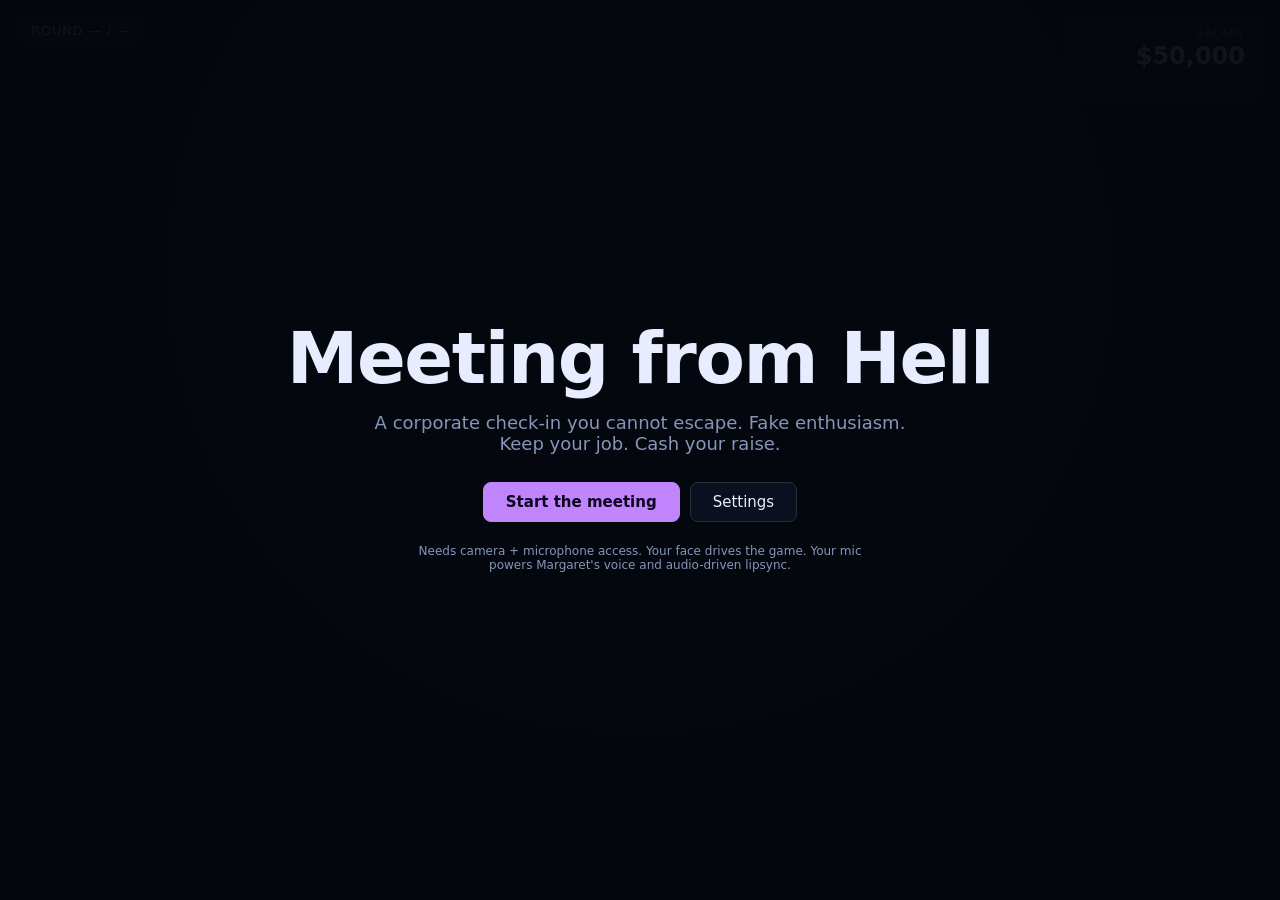
==== meeting-from-hell/site/index.html @ 23f88dff "Scaffold Meeting from Hell — browser game, face rig = controller Top-level folder meeting-from-hell/" ====
<!doctype html>
<html lang="en">
<head>
  <meta charset="utf-8" />
  <meta name="viewport" content="width=device-width, initial-scale=1" />
  <title>Meeting from Hell — fake enthusiasm or else</title>
  <link rel="stylesheet" href="style.css?v=20260420T181818Z" />
  <script type="importmap">
  {
    "imports": {
      "three":           "https://unpkg.com/three@0.170.0/build/three.module.js",
      "three/addons/":   "https://unpkg.com/three@0.170.0/examples/jsm/"
    }
  }
  </script>
</head>
<body>
  <div id="stage">
    <!-- 3D viewer mounts here -->
    <div id="viewer"></div>

    <!-- HUD overlay -->
    <div id="hud">
      <div id="round-pill">Round <span id="round-n">—</span> / <span id="round-total">—</span></div>
      <div id="salary">
        <div class="salary-label">Salary</div>
        <div class="salary-amount">$<span id="salary-amount">50,000</span></div>
        <div class="salary-delta" id="salary-delta"></div>
      </div>
    </div>

    <!-- Boss speech bubble -->
    <div id="bubble" class="hidden">
      <div class="bubble-name">MARGARET <span class="bubble-role">· Director of Employee Engagement</span></div>
      <div id="bubble-text"></div>
    </div>

    <!-- Enthusiasm meter (live during reaction window) -->
    <div id="enthusiasm" class="hidden">
      <div class="meter-label">Enthusiasm</div>
      <div class="meter-track"><div class="meter-fill" id="meter-fill"></div></div>
      <div class="meter-timer" id="meter-timer">5.0s</div>
    </div>

    <!-- Start / settings / end screens -->
    <div id="splash" class="screen">
      <h1>Meeting from Hell</h1>
      <p class="tagline">A corporate check-in you cannot escape. Fake enthusiasm. Keep your job. Cash your raise.</p>
      <div class="splash-actions">
        <button id="btn-start" class="primary">Start the meeting</button>
        <button id="btn-settings">Settings</button>
      </div>
      <p class="note">Needs camera + microphone access. Your face drives the game. Your mic powers Margaret's voice and audio-driven lipsync.</p>
    </div>

    <div id="settings" class="screen hidden">
      <h2>Settings</h2>

      <div class="field">
        <label>Boss character</label>
        <select id="cfg-character">
          <option value="ada">ada</option>
          <option value="taro">taro</option>
        </select>
      </div>

      <div class="field">
        <label>LLM backend</label>
        <select id="cfg-backend">
          <option value="chrome">Chrome built-in (zero install, Chrome 127+)</option>
          <option value="groq" selected>Groq cloud (free, needs API key)</option>
          <option value="webllm">WebLLM (~1.5 GB first-load, then offline) — stub</option>
          <option value="ollama">Ollama (local http://localhost:11434) — stub</option>
          <option value="openai">Custom OpenAI-compatible URL</option>
        </select>
      </div>

      <div class="field" data-for="groq">
        <label>Groq API key</label>
        <input id="cfg-groq-key" type="password" placeholder="gsk_..." autocomplete="off" />
        <p class="hint">Sign up at <a href="https://console.groq.com" target="_blank" rel="noopener">console.groq.com</a> — free tier is plenty.</p>
      </div>

      <div class="field" data-for="groq,openai,ollama">
        <label>Model</label>
        <input id="cfg-model" type="text" placeholder="gemma2-9b-it" />
      </div>

      <div class="field" data-for="openai">
        <label>API URL</label>
        <input id="cfg-url" type="text" placeholder="https://api.openai.com/v1/chat/completions" />
      </div>

      <div class="field" data-for="openai">
        <label>API key (optional)</label>
        <input id="cfg-api-key" type="password" autocomplete="off" />
      </div>

      <div class="field">
        <label>Rounds</label>
        <input id="cfg-rounds" type="number" value="5" min="1" max="20" />
      </div>

      <div class="settings-actions">
        <button id="btn-settings-save" class="primary">Save</button>
        <button id="btn-settings-cancel">Cancel</button>
      </div>
    </div>

    <div id="endscreen" class="screen hidden">
      <h2 id="end-title">Meeting adjourned</h2>
      <div class="end-salary">
        Final salary: <span>$<span id="end-salary">50,000</span></span>
      </div>
      <div class="end-delta" id="end-delta"></div>
      <p id="end-blurb"></p>
      <div class="end-actions">
        <button id="btn-again" class="primary">Another one</button>
        <button id="btn-home">Back to splash</button>
      </div>
    </div>

    <div id="status-line"></div>
  </div>

  <script type="module" src="game.js?v=20260420T181818Z"></script>
</body>
</html>
---- meeting-from-hell/site/style.css ----
:root {
  --bg-0: #05070d;
  --bg-1: #0b1020;
  --ink: #e7ecff;
  --ink-dim: #8795b8;
  --accent: #c084fc;
  --accent-2: #06B6D4;
  --good: #10b981;
  --bad: #ef4444;
  --panel: rgba(12, 18, 35, 0.88);
  --panel-border: #2a2f3a;
}

html, body {
  margin: 0; padding: 0; height: 100%;
  background: radial-gradient(ellipse at 50% 30%, #0a1330 0%, var(--bg-0) 60%);
  color: var(--ink);
  font-family: "Inter", "Segoe UI", system-ui, -apple-system, sans-serif;
  overflow: hidden;
}
#stage { position: relative; width: 100vw; height: 100vh; }
#viewer { position: absolute; inset: 0; }
#viewer canvas { display: block; width: 100% !important; height: 100% !important; }

/* ---- HUD ---- */
#hud {
  position: absolute; top: 16px; left: 16px; right: 16px;
  display: flex; justify-content: space-between; align-items: flex-start;
  pointer-events: none; z-index: 20;
}
#round-pill {
  background: var(--panel); border: 1px solid var(--panel-border);
  padding: 6px 14px; border-radius: 100px;
  font-size: 13px; letter-spacing: 0.06em; text-transform: uppercase;
}
#salary {
  background: var(--panel); border: 1px solid var(--panel-border);
  padding: 10px 18px; border-radius: 10px;
  min-width: 160px; text-align: right;
}
.salary-label { font-size: 11px; letter-spacing: 0.1em; text-transform: uppercase; color: var(--ink-dim); }
.salary-amount { font-size: 24px; font-weight: 700; margin-top: 2px; }
.salary-delta { font-size: 14px; height: 16px; margin-top: 2px; }
.salary-delta.up { color: var(--good); }
.salary-delta.down { color: var(--bad); }

/* ---- Bubble ---- */
#bubble {
  position: absolute; bottom: 120px; left: 50%; transform: translateX(-50%);
  max-width: 640px; min-width: 320px;
  background: var(--panel); border: 1px solid var(--panel-border);
  border-radius: 14px; padding: 16px 20px;
  box-shadow: 0 16px 40px rgba(0,0,0,0.5);
  z-index: 30;
}
.bubble-name { font-size: 11px; color: var(--accent); letter-spacing: 0.12em; margin-bottom: 6px; }
.bubble-role { color: var(--ink-dim); letter-spacing: 0.06em; font-size: 10px; }
#bubble-text { font-size: 16px; line-height: 1.5; }

/* ---- Enthusiasm meter ---- */
#enthusiasm {
  position: absolute; bottom: 30px; left: 50%; transform: translateX(-50%);
  width: min(520px, 80vw);
  z-index: 30;
}
.meter-label { font-size: 11px; letter-spacing: 0.1em; text-transform: uppercase; color: var(--ink-dim); margin-bottom: 6px; }
.meter-track { height: 10px; background: #1a1530; border-radius: 6px; overflow: hidden; border: 1px solid var(--panel-border); }
.meter-fill { height: 100%; width: 0; background: linear-gradient(90deg, var(--accent-2), var(--accent)); transition: width 80ms linear; }
.meter-timer { font-size: 11px; color: var(--ink-dim); margin-top: 4px; text-align: right; }

/* ---- Screens ---- */
.screen {
  position: absolute; inset: 0;
  display: flex; flex-direction: column; align-items: center; justify-content: center;
  background: rgba(5, 7, 13, 0.94);
  padding: 40px; box-sizing: border-box;
  z-index: 100;
}
.hidden { display: none !important; }
h1 { font-size: clamp(40px, 6vw, 72px); letter-spacing: -0.02em; margin: 0 0 8px; }
h2 { font-size: clamp(28px, 4vw, 44px); letter-spacing: -0.01em; margin: 0 0 18px; }
.tagline { font-size: 18px; color: var(--ink-dim); max-width: 560px; text-align: center; margin: 4px 0 28px; }
.note { font-size: 12px; color: var(--ink-dim); max-width: 480px; text-align: center; margin-top: 22px; }
button {
  background: var(--panel); color: var(--ink);
  border: 1px solid var(--panel-border); border-radius: 8px;
  padding: 10px 22px; font: inherit; font-size: 15px; cursor: pointer;
}
button:hover { border-color: var(--accent); }
button.primary { background: var(--accent); color: #0a0420; border-color: var(--accent); font-weight: 600; }
button.primary:hover { filter: brightness(1.1); }
.splash-actions, .settings-actions, .end-actions { display: flex; gap: 10px; }

/* ---- Settings ---- */
#settings { align-items: flex-start; justify-content: flex-start; overflow-y: auto; padding: 60px 40px; }
#settings .field { display: flex; flex-direction: column; gap: 6px; margin-bottom: 16px; width: min(520px, 100%); }
#settings label { font-size: 12px; letter-spacing: 0.08em; text-transform: uppercase; color: var(--ink-dim); }
#settings input, #settings select {
  background: #0f1424; color: var(--ink);
  border: 1px solid var(--panel-border); border-radius: 6px;
  padding: 9px 10px; font: inherit; font-size: 14px;
}
#settings input:focus, #settings select:focus { outline: 0; border-color: var(--accent); }
.hint { font-size: 11px; color: var(--ink-dim); margin: 2px 0 0; }
.hint a { color: var(--accent-2); }

/* ---- End screen ---- */
.end-salary { font-size: 22px; color: var(--ink-dim); margin-bottom: 6px; }
.end-salary span span { color: var(--ink); font-weight: 700; }
.end-delta { font-size: clamp(32px, 4vw, 48px); font-weight: 700; margin-bottom: 18px; }
.end-delta.up { color: var(--good); }
.end-delta.down { color: var(--bad); }
#end-blurb { max-width: 520px; text-align: center; color: var(--ink-dim); font-size: 16px; margin-bottom: 24px; }

/* ---- Status line ---- */
#status-line {
  position: absolute; bottom: 8px; left: 8px;
  font-size: 11px; color: var(--ink-dim); z-index: 10;
  pointer-events: none;
}
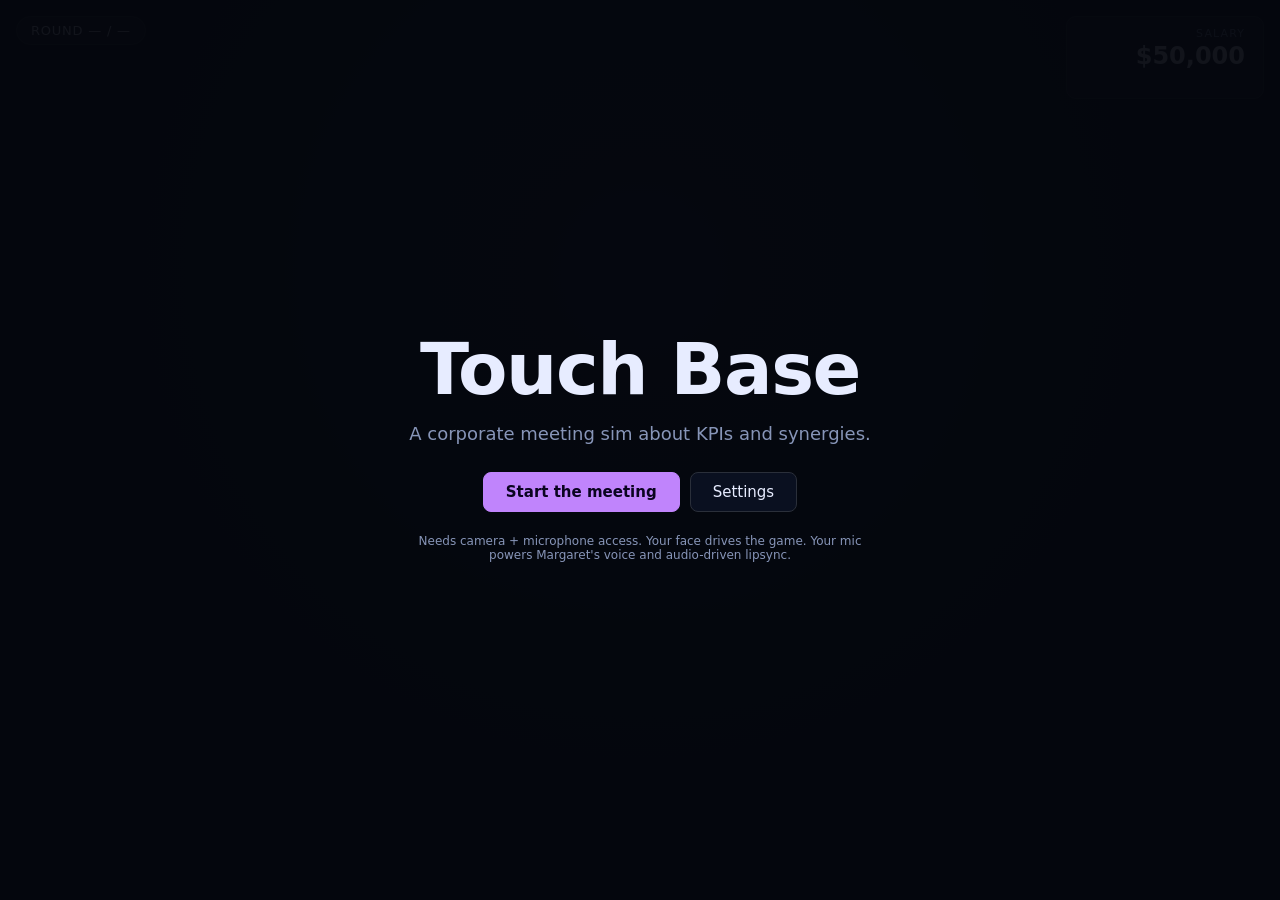
==== commit e9a4a7ec: "Touch Base: rename product + final prompts, interrupt mechanic, ARKit-wide face capture via upstream" ====
--- a/meeting-from-hell/site/index.html
+++ b/meeting-from-hell/site/index.html
@@ -3,8 +3,8 @@
 <head>
   <meta charset="utf-8" />
   <meta name="viewport" content="width=device-width, initial-scale=1" />
-  <title>Meeting from Hell — fake enthusiasm or else</title>
-  <link rel="stylesheet" href="style.css?v=20260420T181818Z" />
+  <title>Touch Base — a corporate meeting sim about KPIs and synergies</title>
+  <link rel="stylesheet" href="style.css?v=20260420T200316Z" />
   <script type="importmap">
   {
     "imports": {
@@ -44,8 +44,8 @@
 
     <!-- Start / settings / end screens -->
     <div id="splash" class="screen">
-      <h1>Meeting from Hell</h1>
-      <p class="tagline">A corporate check-in you cannot escape. Fake enthusiasm. Keep your job. Cash your raise.</p>
+      <h1>Touch Base</h1>
+      <p class="tagline">A corporate meeting sim about KPIs and synergies.</p>
       <div class="splash-actions">
         <button id="btn-start" class="primary">Start the meeting</button>
         <button id="btn-settings">Settings</button>
@@ -107,22 +107,9 @@
       </div>
     </div>
 
-    <div id="endscreen" class="screen hidden">
-      <h2 id="end-title">Meeting adjourned</h2>
-      <div class="end-salary">
-        Final salary: <span>$<span id="end-salary">50,000</span></span>
-      </div>
-      <div class="end-delta" id="end-delta"></div>
-      <p id="end-blurb"></p>
-      <div class="end-actions">
-        <button id="btn-again" class="primary">Another one</button>
-        <button id="btn-home">Back to splash</button>
-      </div>
-    </div>
-
     <div id="status-line"></div>
   </div>
 
-  <script type="module" src="game.js?v=20260420T181818Z"></script>
+  <script type="module" src="game.js?v=20260420T200316Z"></script>
 </body>
 </html>
